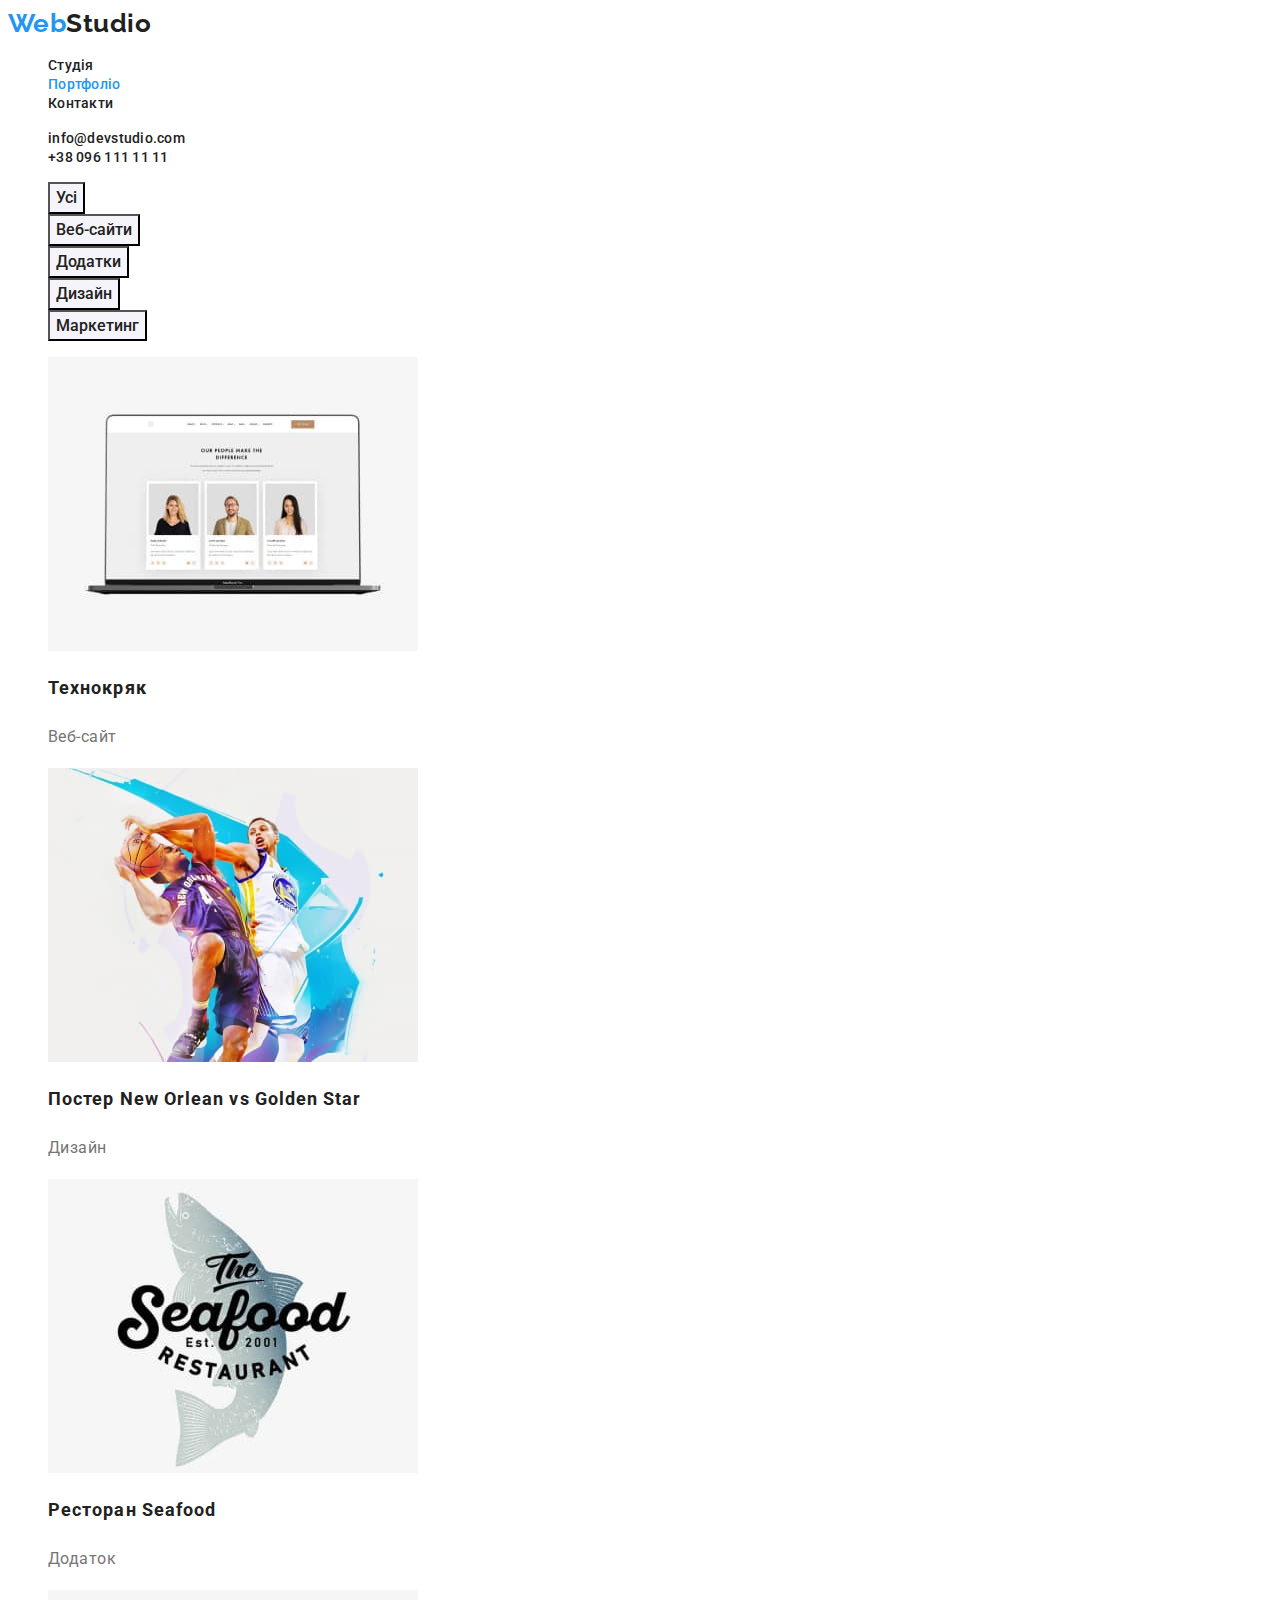
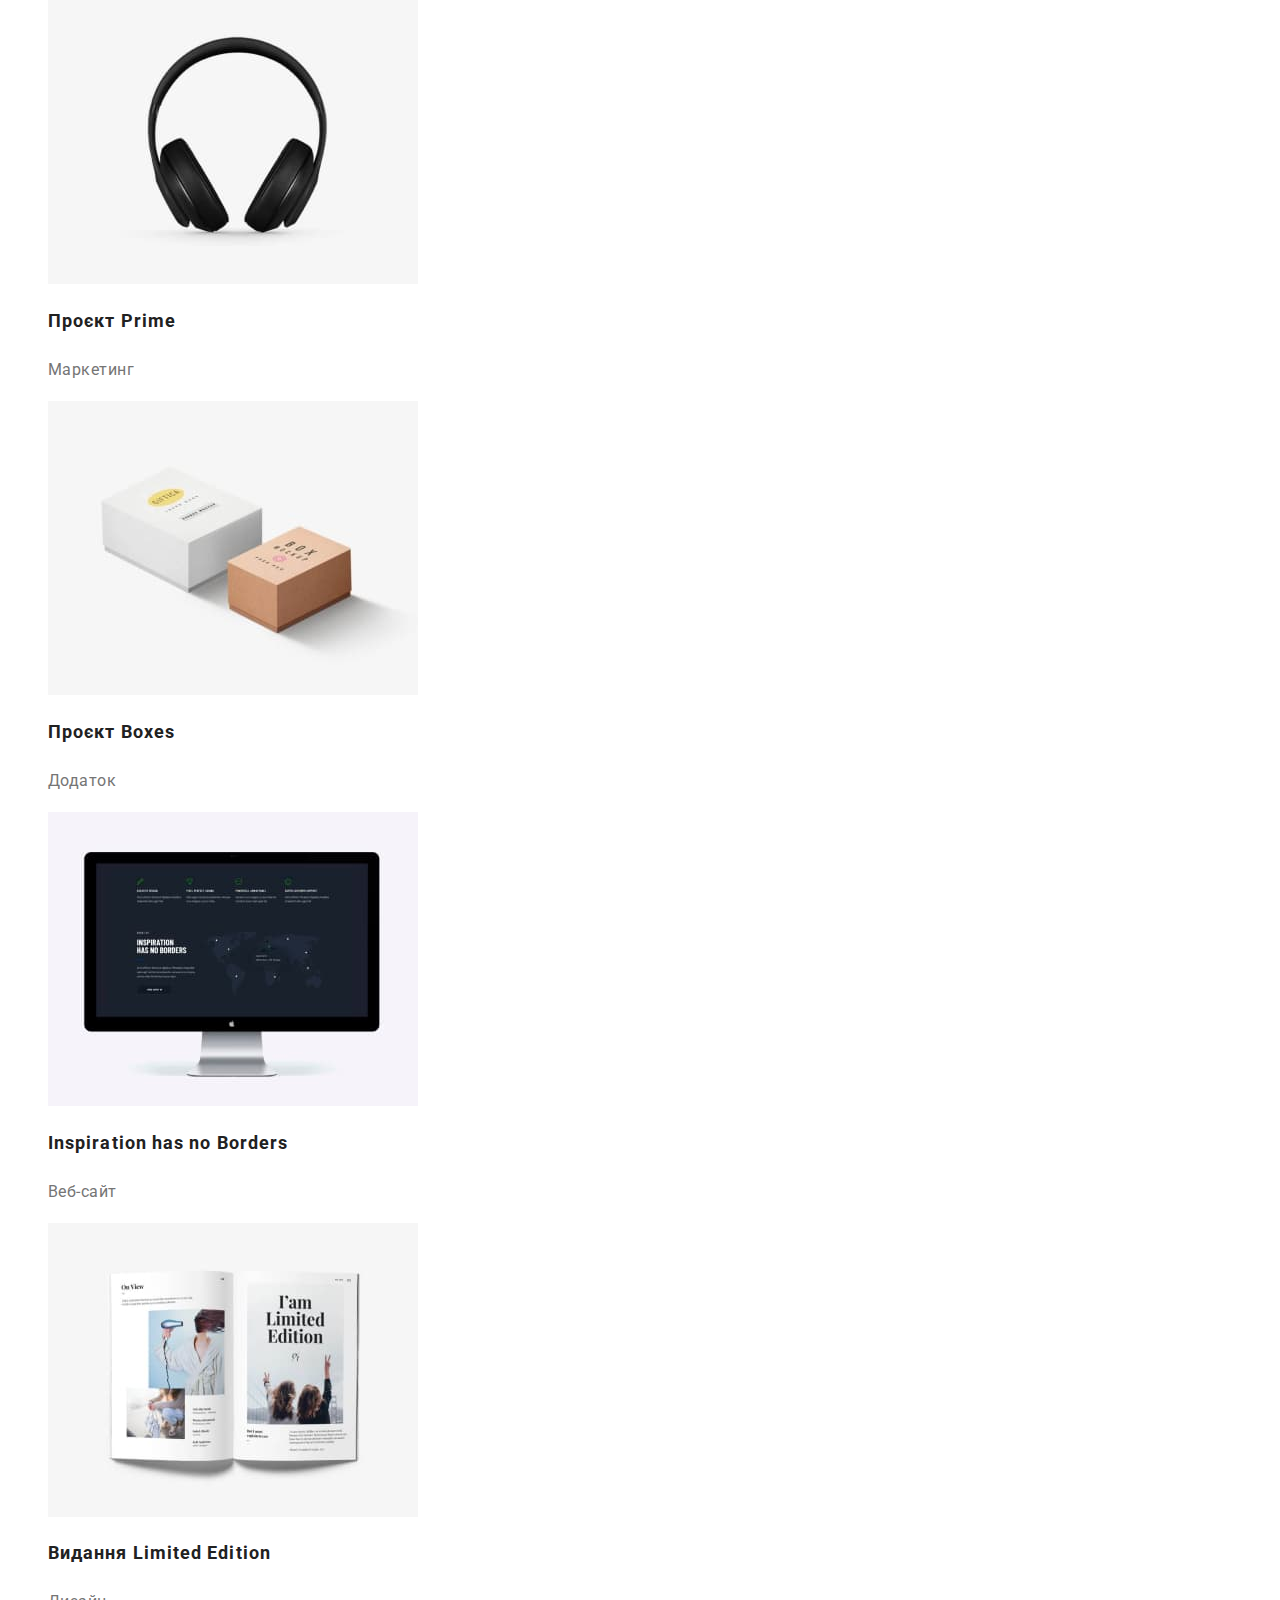
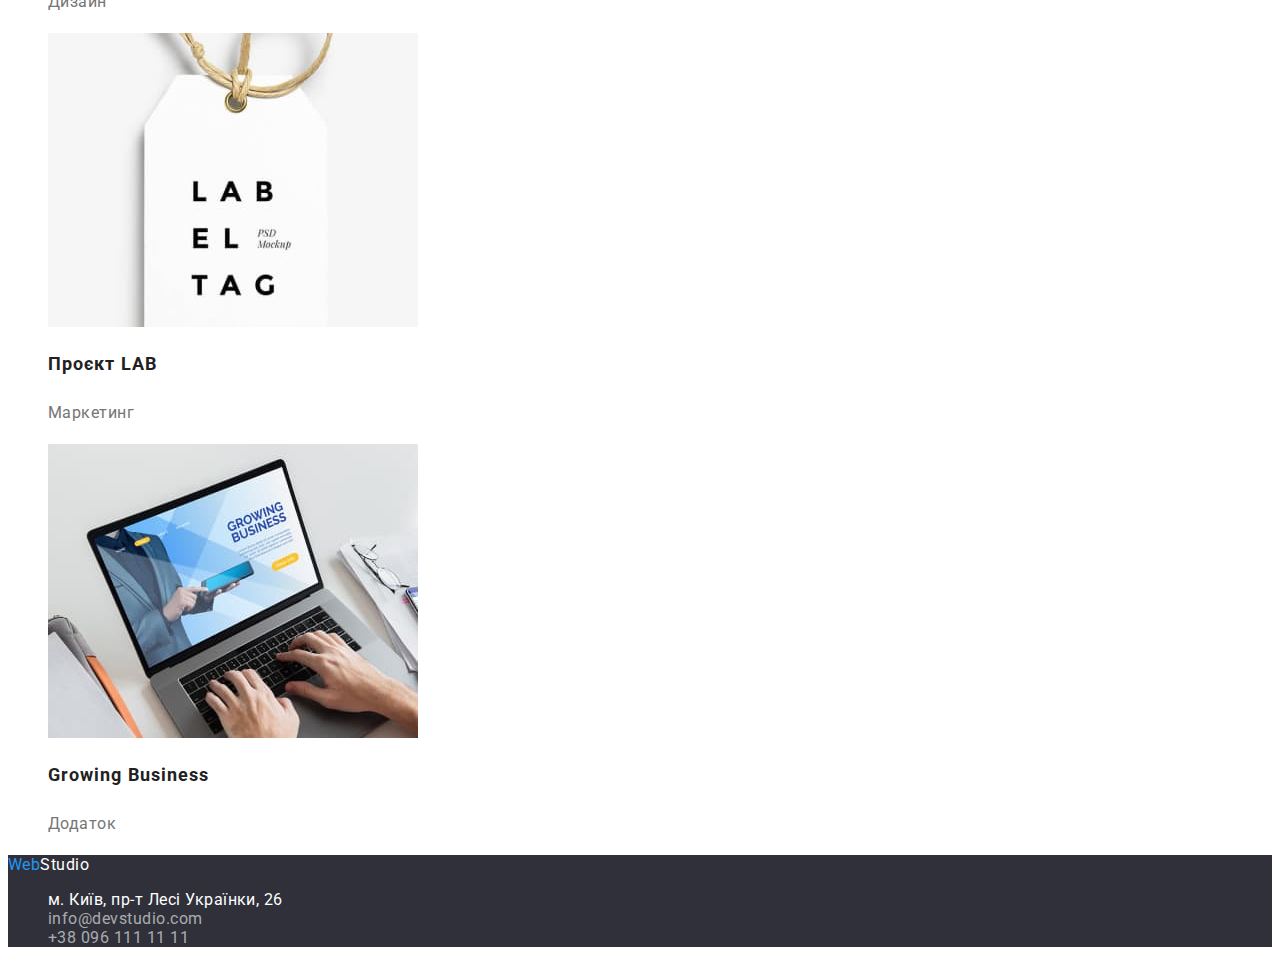
==== portfolio.html @ decfb2af "finishing HW2" ====
<!DOCTYPE html>
<html lang="uk">

<head>
    <meta charset="UTF-8">
    <meta http-equiv="X-UA-Compatible" content="IE=edge">
    <meta name="viewport" content="width=device-width, initial-scale=1.0">
    <title lang="en">WebStudio</title>
    <link rel="stylesheet" href="./css/style.css"/>
<link rel="preconnect" href="https://fonts.googleapis.com">
<link rel="preconnect" href="https://fonts.gstatic.com" crossorigin>
<link href="https://fonts.googleapis.com/css2?family=Raleway:wght@700&family=Roboto:wght@400;500;700&display=swap"
    rel="stylesheet">
</head>

<body class="page">
    <header>
        <nav>
            <a href="./index.html" lang="en" class="logo">
                <span>Web</span>Studio
            </a>
    
            <ul class="site-nav list">
                <li><a href="./index.html" class="link">Студія</a></li>
                <li><a href="./portfolio.html" class="link current">Портфоліо</a></li>
                <li><a href="#" class="link">Контакти</a></li>
            </ul>
        </nav>
    
        <ul class="site-nav list">
            <li><a href="info@devstudio.com" lang="en" class="link">info@devstudio.com</a></li>
            <li><a href="+380961111111" class="link">+38 096 111 11 11</a></li>
        </ul>
    </header>

    <main>
        <section class="portfolio-section">
            <h1 class="visually-hidden">Портфоліо</h1>
            <ul class="list">
                <li><button type="button" class="secondary-button">Усі</button></li>
                <li><button type="button" class="secondary-button">Веб-сайти</button></li>
                <li><button type="button" class="secondary-button">Додатки</button></li>
                <li><button type="button" class="secondary-button">Дизайн</button></li>
                <li><button type="button" class="secondary-button">Маркетинг</button></li>
            </ul>

            <ul class="list item-portfolio">
                <li>
                    <a href="" class="link">
                        <img src="./images/port1.jpg" alt="Веб-сайт на єкрані ноутбука" width="370">
                        <h2 class="portfolio-item-title">Технокряк</h2>
                        <p class="portfolio-item-text">Веб-сайт</p>
                  </a>
                </li>
                <li>
                   <a href="" class="link">
                       <img src="./images/port2.jpg" alt="Баскетболісти борються за м'яч" width="370">
                       <h2 class="portfolio-item-title">Постер New Orlean vs Golden Star</h2>
                       <p class="portfolio-item-text">Дизайн</p>
                    </a>
                </li>
                <li>
                    <a href="" class="link">
                        <img src="./images/port3.jpg" alt="Лого рестрану" width="370">
                        <h2 class="portfolio-item-title">Ресторан Seafood</h2>
                        <p class="portfolio-item-text">Додаток</p>
                    </a>
                </li>
                <li>
                    <a href="" class="link">
                        <img src="./images/port4.jpg" alt="Навушники" width="370">
                        <h2 class="portfolio-item-title">Проєкт Prime</h2>
                        <p class="portfolio-item-text">Маркетинг</p>
                    </a>
                </li>
                <li>
                    <a href="" class="link">
                        <img src="./images/port5.jpg" alt="Біла та коричнева коробки" width="370">
                        <h2 class="portfolio-item-title">Проєкт Boxes</h2>
                        <p class="portfolio-item-text">Додаток</p>
                    </a>
                </li>
                <li>
                    <a href="" class="link">
                        <img src="./images/port6.jpg" alt="Додаток на єкрані комп'ютеру" width="370">
                        <h2 class="portfolio-item-title">Inspiration has no Borders</h2>
                        <p class="portfolio-item-text">Веб-сайт</p>
                    </a>
                </li>
                <li>
                   <a href="" class="link">
                    <img src="./images/port7.jpg" alt="Відкритий журнал" width="370">
                    <h2 class="portfolio-item-title">Видання Limited Edition</h2>
                    <p class="portfolio-item-text">Дизайн</p>
                   </a>
                </li>
                <li>
                    <a href="" class="link">
                        <img src="./images/port8.jpg" alt="Паперовий таг" width="370">
                        <h2 class="portfolio-item-title">Проєкт LAB</h2>
                        <p class="portfolio-item-text">Маркетинг</p>
                    </a>
                </li>
                <li>
                   <a href="" class="link">
                    <img src="./images/port9.jpg" alt="Чоловік працює за ноутом" width="370">
                    <h2 class="portfolio-item-title">Growing Business</h2>
                    <p class="portfolio-item-text">Додаток</p>
                   </a>
                </li>
            </ul>
        </section>
    </main>

<footer class="footer">
    <a href="./index.html" class="logo-footer"><span>Web</span>Studio</a>
    <address>
        <ul class="list">
            <li><a href="https://goo.gl/maps/yWGTS1Bz9kSVneCBA" target="_blank" rel="noopener noreferrer nofollow"
                    class="address">м. Київ, пр-т Лесі Українки, 26</a></li>
            <li><a href="info@devstudio.com" lang="en" class="contact">info@devstudio.com</a></li>
            <li><a href="+380961111111" class="contact">+38 096 111 11 11</a></li>
        </ul>
    </address>
</footer>
    
</body>
</html>
---- css/style.css ----
:root{
    --primary-text: #212121;
    --secondary-text: #757575; 
    --color-accent: #2196F3;
    --color-white: #fff;
    --secondary-bgc: #F5F4FA;
    --accent-bgc: #2F303A;
}
    body {
    background-color: var(--color-white);
    color: var(--primary-text);
    font-family: "Roboto", sans-serif;
    font-style: normal;
    letter-spacing: 0.03em;
}

.logo{
color: inherit;
font-family: 'Raleway',sans-serif;
font-weight: 700;
font-size: 26px;
line-height: 1.19;
text-decoration: none;
}

.logo > span {
    color: var(--color-accent);
}

.logo:hover,
.logo:focus{
color: var(--color-accent);
}

.list {
    list-style: none;
}
.link {
    text-decoration: none;
}
/* site-nav */
.site-nav .link{
    color: inherit;
    font-size: 14px;
    font-weight: 500;
    line-height: 1.14;
    letter-spacing: 0.02em;
    text-decoration: none;
}

.site-nav .link:hover,
.site-nav .link:focus {
    color: var(--color-accent);
}

.site-nav .link.current{
    color: var(--color-accent);
}
/*hero*/
.hero{
    background-color: var(--accent-bgc);
}

.hero-title{
    color: var(--color-white);
    font-weight: 900;
    font-size: 44px;
    line-height: 1.36;
    letter-spacing: 0.06em;
}
/* main */
.primary-button{
    color: var(--color-white);
    background-color: var(--color-accent);
    font-family: inherit;
    font-weight: 700;
    font-size: 16px;
    line-height: 1.8;
    cursor: pointer;

}

.primary-button:hover,
.primary-button:focus{
    color: var(--color-white);
    background-color: #188CE8;
}

.secondary-button{
    color: var(--primary-text);
    background-color: var(--secondary-bgc);
    font-family: inherit;
    font-weight: 500;
    font-size: 16px;
    line-height: 1.62;
    cursor: pointer;
}

.secondary-button:hover,
.secondary-button:focus{
    color: var(--color-white);
    background-color: var(--color-accent);
}

.benefits-title{
    font-weight: 700;
    font-size: 14px;
    line-height: 1.14;
    text-transform: uppercase;
}

.benefits-text{
    color: var(--secondary-text);
    font-size: 14px;
    line-height: 1.74;
} 
.section-work-title{
    font-weight: 700;
    font-size: 36px;
    line-height: 1.16;
    text-align: center;
}
.section-team{
    background-color: var(--secondary-bgc);
}
.team-title{
    font-weight: 700;
    font-size: 36px;
    line-height: 1.16;
    text-align: center;
}
.team-item-title{
    font-weight: 400;
    font-size: 16px;
    line-height: 1.18;
}
.team-item-text{
    font-weight: 500;
    font-size: 16px;
    line-height: 19px;
}
.visually-hidden{
    position: absolute;
        white-space: nowrap;
        width: 1px;
        height: 1px;
        overflow: hidden;
        border: 0;
        padding: 0;
        clip: rect(0 0 0 0);
        clip-path: inset(50%);
        margin: -1px;
}
/* portfolio */
.portfolio-item-title{
    color: var(--primary-text);
    font-weight: 700;
    font-size: 18px;
    line-height: 2;
    letter-spacing: 0.06em;
    }
.portfolio-item-text{
    color: var(--secondary-text);
    font-size: 16px;
    line-height: 1.87;
}

/* footer */
.footer{
    background-color: var(--accent-bgc);
   }
.logo-footer{
    text-decoration: none;
    color: var(--color-white);
}
.logo-footer:hover,
.logo-footer:focus{
   color: var(--color-accent);
}
.logo-footer > span {
    color: var(--color-accent);
}
.address {
    color: var(--color-white);
    text-decoration: none;
    font-style: normal;
}
.address:hover,
.address:focus{
   color: var(--color-accent);
}
.contact{
    font-style: normal;
    text-decoration: none;
    color: rgba(255, 255, 255, 0.6);
} 
.contact:hover,
.contact:focus{
   color: var(--color-accent);
}
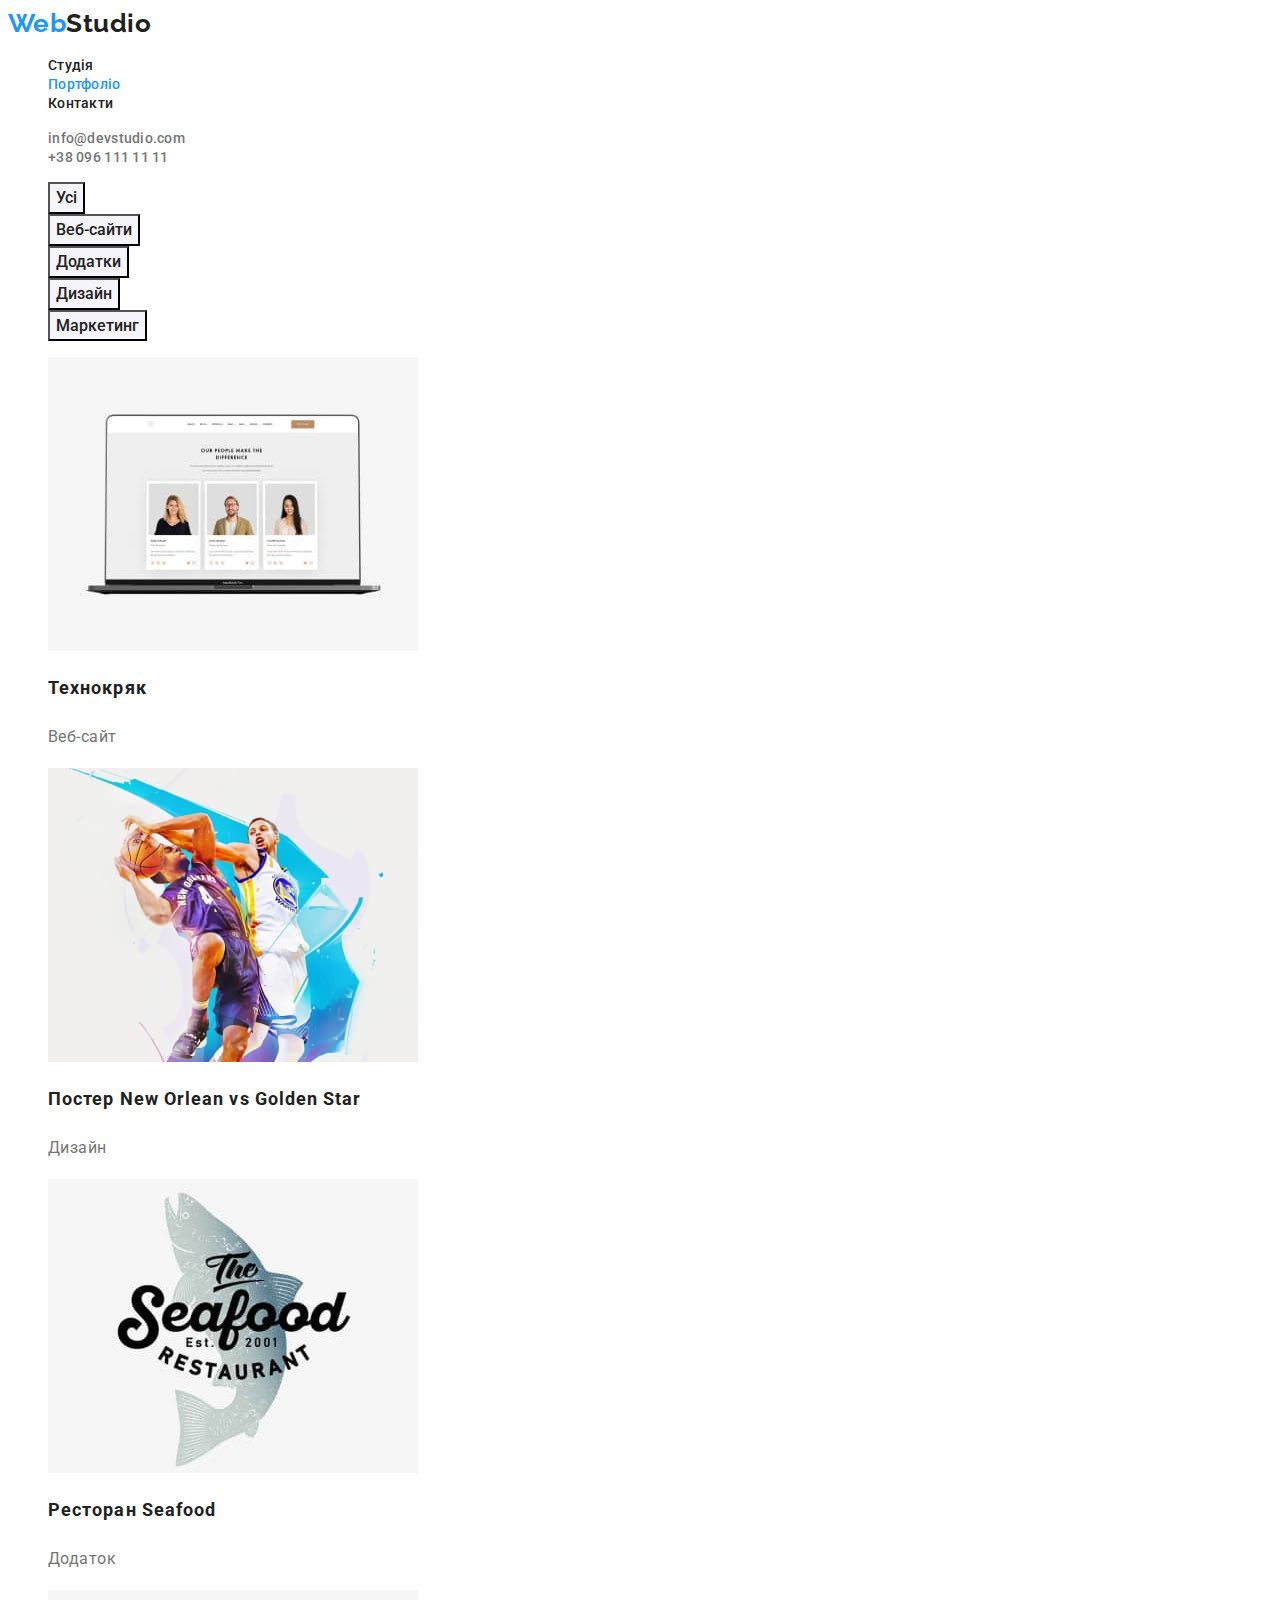
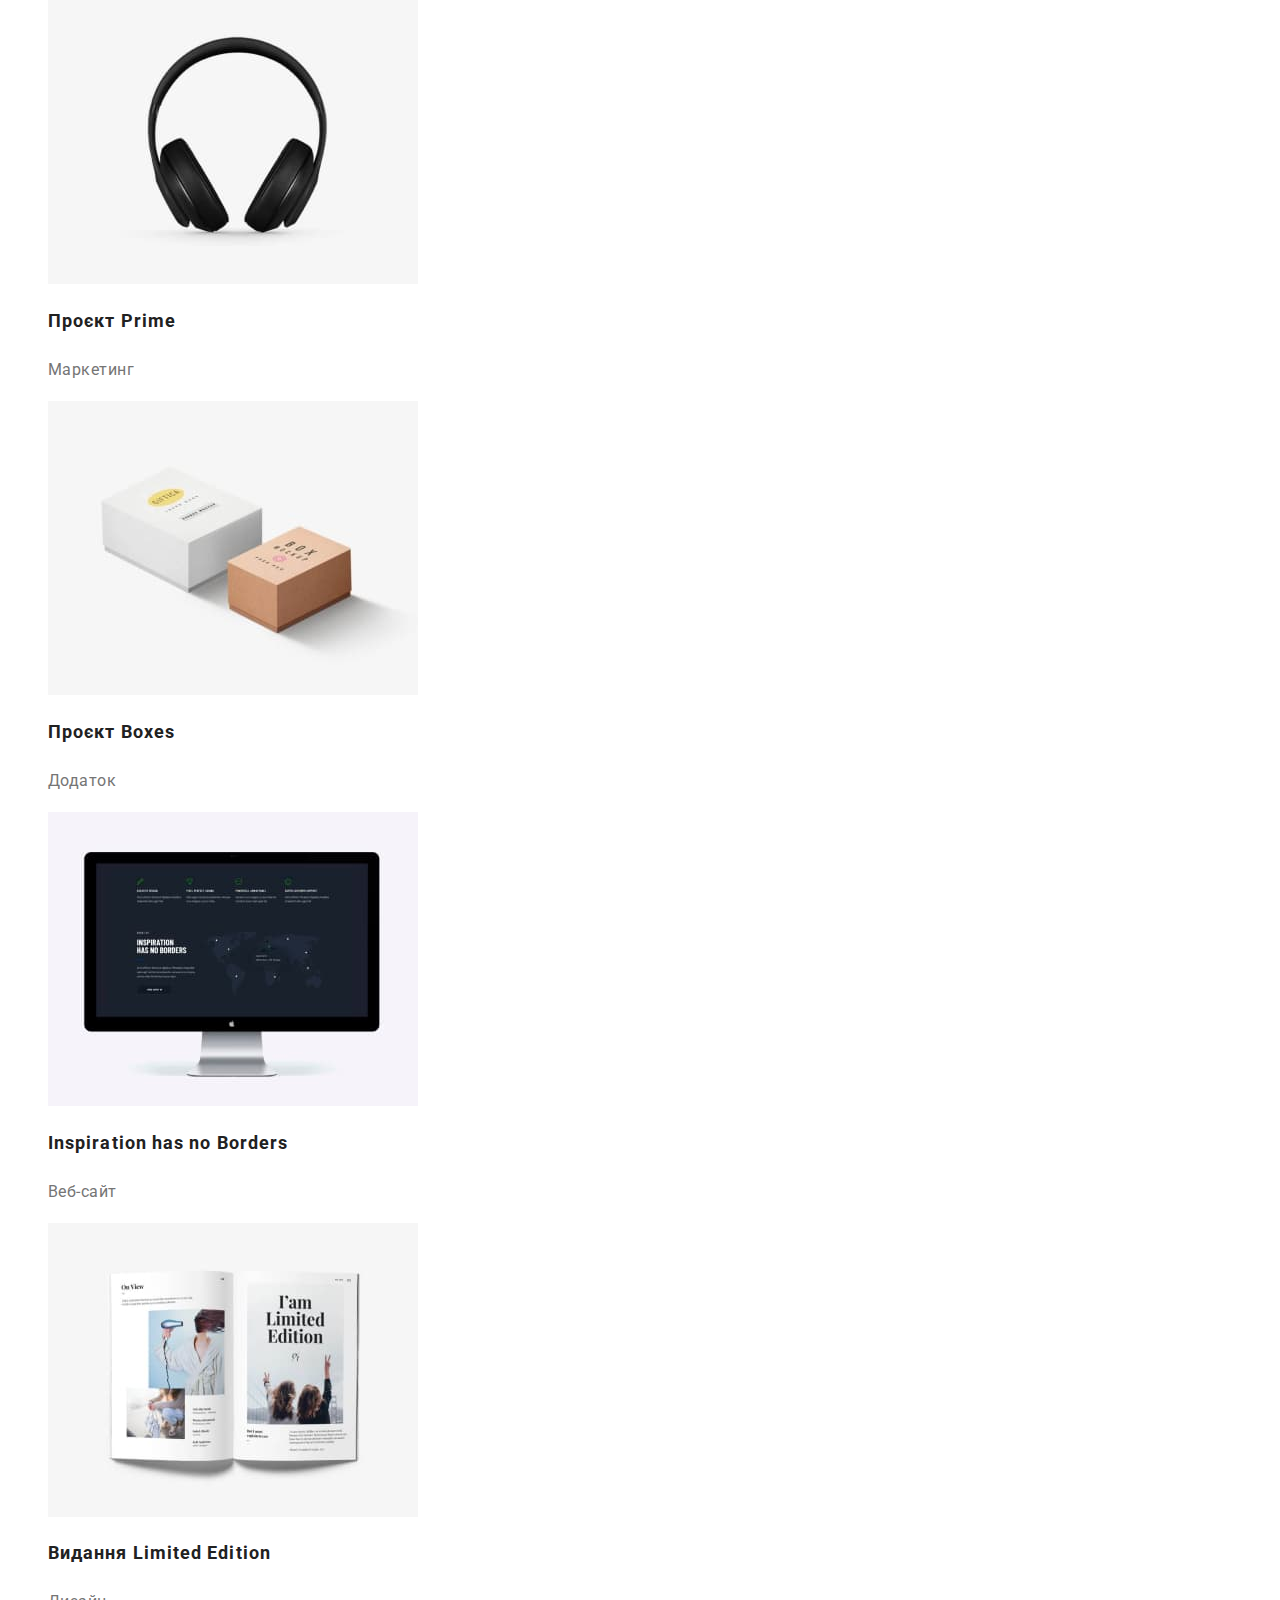
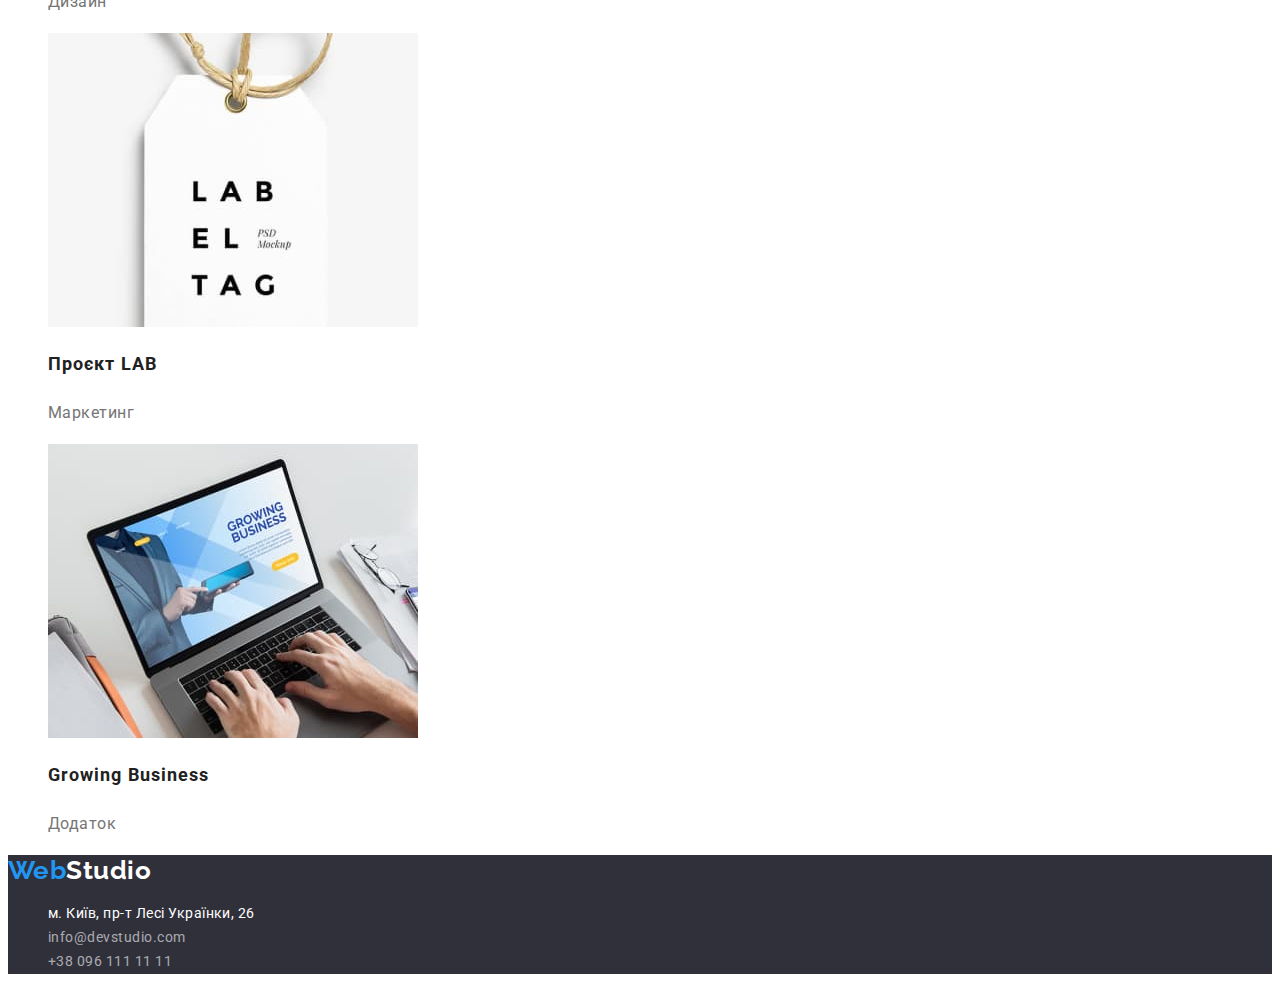
==== commit 6bdef3f6: "Fixing corrections from mentor" ====
--- a/portfolio.html
+++ b/portfolio.html
@@ -28,8 +28,8 @@
         </nav>
     
         <ul class="site-nav list">
-            <li><a href="info@devstudio.com" lang="en" class="link">info@devstudio.com</a></li>
-            <li><a href="+380961111111" class="link">+38 096 111 11 11</a></li>
+            <li><a href="info@devstudio.com" lang="en" class="contact-header link">info@devstudio.com</a></li>
+            <li><a href="+380961111111" class="contact-header link">+38 096 111 11 11</a></li>
         </ul>
     </header>
 
--- a/css/style.css
+++ b/css/style.css
@@ -6,7 +6,7 @@
     --secondary-bgc: #F5F4FA;
     --accent-bgc: #2F303A;
 }
-    body {
+body {
     background-color: var(--color-white);
     color: var(--primary-text);
     font-family: "Roboto", sans-serif;
@@ -40,7 +40,7 @@
 }
 /* site-nav */
 .site-nav .link{
-    color: inherit;
+    color: var(--primary-text);
     font-size: 14px;
     font-weight: 500;
     line-height: 1.14;
@@ -51,6 +51,9 @@
 .site-nav .link:hover,
 .site-nav .link:focus {
     color: var(--color-accent);
+}
+.site-nav .contact-header{
+    color: var(--secondary-text);
 }
 
 .site-nav .link.current{
@@ -130,14 +133,14 @@
     text-align: center;
 }
 .team-item-title{
+    font-weight: 500;
+    font-size: 16px;
+    line-height: 1.18;
+}
+.team-item-text{
     font-weight: 400;
     font-size: 16px;
     line-height: 1.18;
-}
-.team-item-text{
-    font-weight: 500;
-    font-size: 16px;
-    line-height: 19px;
 }
 .visually-hidden{
     position: absolute;
@@ -172,6 +175,11 @@
 .logo-footer{
     text-decoration: none;
     color: var(--color-white);
+    font-family: 'Raleway';
+    font-style: normal;
+    font-weight: 700;
+    font-size: 26px;
+    line-height: 1.19;
 }
 .logo-footer:hover,
 .logo-footer:focus{
@@ -183,14 +191,22 @@
 .address {
     color: var(--color-white);
     text-decoration: none;
-    font-style: normal;
+    font-family: 'Roboto';
+    font-style: normal;
+    font-weight: 400;
+    font-size: 14px;
+    line-height: 1.71;
 }
 .address:hover,
 .address:focus{
    color: var(--color-accent);
 }
 .contact{
-    font-style: normal;
+    font-family: 'Roboto';
+    font-style: normal;
+    font-weight: 400;
+    font-size: 14px;
+    line-height: 1.71;
     text-decoration: none;
     color: rgba(255, 255, 255, 0.6);
 } 
